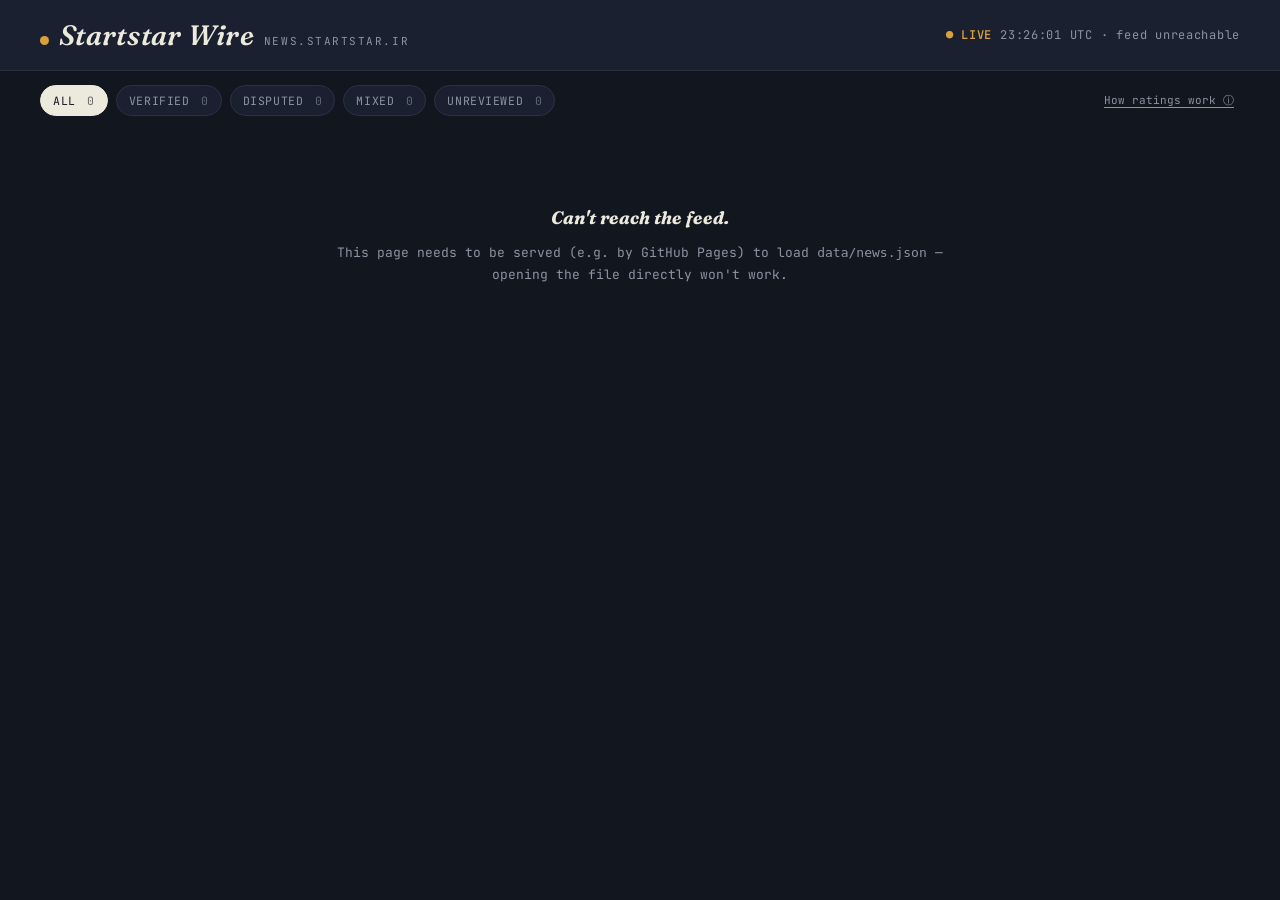
==== index.html @ 4b7725a8 "initial" ====
<!DOCTYPE html>
<html lang="en">
<head>
<meta charset="UTF-8">
<meta name="viewport" content="width=device-width, initial-scale=1.0">
<title>Startstar Wire — Live News, Rated</title>
<meta name="description" content="A live wire of headlines from independent, high-reliability publishers, with publisher credentials and fact-check verdicts.">
<link rel="preconnect" href="https://fonts.googleapis.com">
<link rel="preconnect" href="https://fonts.gstatic.com" crossorigin>
<link href="https://fonts.googleapis.com/css2?family=Fraunces:ital,opsz,wght@0,9..144,400;0,9..144,500;0,9..144,600;1,9..144,500&family=Public+Sans:wght@400;500;600;700&family=JetBrains+Mono:wght@400;500;600&display=swap" rel="stylesheet">
<style>
  :root{
    /* -- color tokens -- */
    --bg:            #12161f;   /* ink navy, page background */
    --bg-panel:      #1a2030;   /* masthead / chip bar */
    --bg-panel-2:    #202739;   /* hover states on dark chrome */
    --line-dark:     #2b3247;

    --paper:         #f1ede0;   /* dispatch card surface */
    --paper-edge:    #e4ded0;   /* card border, slightly darker paper */
    --ink:           #1c1a14;   /* headline text on paper */
    --ink-soft:      #5b5646;   /* meta text on paper */

    --text-hi:       #ece9dd;   /* primary text on dark chrome */
    --text-lo:       #8d93a3;   /* secondary text on dark chrome */

    --verified:      #1f6f5c;   /* teal ink -- reviewed / true-leaning */
    --disputed:      #b03a2e;   /* brick red ink -- false/misleading */
    --mixed:         #a67c1f;   /* ochre ink -- mixed / partly true */
    --unrated:       #6b6455;   /* neutral ink -- no fact-check match */
    --live:          #d8a13b;   /* amber -- live pulse / on-air */

    --radius-card:   3px;
    --font-display:  'Fraunces', Georgia, serif;
    --font-body:     'Public Sans', -apple-system, sans-serif;
    --font-mono:     'JetBrains Mono', 'SF Mono', monospace;
  }

  *{ box-sizing:border-box; }
  html,body{ margin:0; padding:0; }
  body{
    background:var(--bg);
    color:var(--text-hi);
    font-family:var(--font-body);
    min-height:100vh;
    -webkit-font-smoothing:antialiased;
  }
  a{ color:inherit; }
  :focus-visible{ outline:2px solid var(--live); outline-offset:2px; }

  /* ============ masthead ============ */
  header.masthead{
    position:sticky; top:0; z-index:20;
    background:var(--bg-panel);
    border-bottom:1px solid var(--line-dark);
    padding:18px clamp(16px,4vw,40px);
    display:flex; align-items:center; justify-content:space-between; gap:16px;
    flex-wrap:wrap;
  }
  .wordmark{
    display:flex; align-items:baseline; gap:10px;
  }
  .wordmark .dot{
    width:9px; height:9px; border-radius:50%;
    background:var(--live);
    box-shadow:0 0 0 0 rgba(216,161,59,.6);
    animation:pulse 2.4s ease-out infinite;
    flex:none;
  }
  @keyframes pulse{
    0%{ box-shadow:0 0 0 0 rgba(216,161,59,.55); }
    70%{ box-shadow:0 0 0 9px rgba(216,161,59,0); }
    100%{ box-shadow:0 0 0 0 rgba(216,161,59,0); }
  }
  .wordmark h1{
    font-family:var(--font-display);
    font-weight:600; font-style:italic;
    font-size:clamp(20px,2.4vw,28px);
    letter-spacing:.01em;
    margin:0;
  }
  .wordmark span.sub{
    font-family:var(--font-mono);
    font-size:11px; letter-spacing:.14em; text-transform:uppercase;
    color:var(--text-lo);
  }
  .clock{
    font-family:var(--font-mono);
    font-size:12px; letter-spacing:.06em;
    color:var(--text-lo);
    display:flex; align-items:center; gap:8px;
  }
  .clock .live-tag{
    color:var(--live); font-weight:600;
  }

  /* ============ filter bar ============ */
  nav.filters{
    position:sticky; top:64px; z-index:19;
    background:var(--bg);
    padding:14px clamp(16px,4vw,40px) 6px;
    display:flex; align-items:center; gap:8px; flex-wrap:wrap;
    border-bottom:1px solid transparent;
  }
  .chip{
    font-family:var(--font-mono);
    font-size:11.5px; letter-spacing:.05em; text-transform:uppercase;
    color:var(--text-lo);
    background:var(--bg-panel);
    border:1px solid var(--line-dark);
    padding:7px 12px;
    border-radius:20px;
    cursor:pointer;
    transition:all .15s ease;
  }
  .chip:hover{ background:var(--bg-panel-2); color:var(--text-hi); }
  .chip[aria-pressed="true"]{
    background:var(--text-hi); color:var(--bg); border-color:var(--text-hi);
  }
  .chip .count{ opacity:.6; margin-left:4px; }
  .methodology-link{
    margin-left:auto;
    font-family:var(--font-mono);
    font-size:11px; color:var(--text-lo);
    text-decoration:underline; text-underline-offset:3px;
    background:none; border:none; cursor:pointer; padding:6px;
  }
  .methodology-link:hover{ color:var(--text-hi); }

  /* ============ feed ============ */
  main{
    max-width:760px;
    margin:0 auto;
    padding:20px clamp(16px,4vw,40px) 80px;
  }
  ol#feed{ list-style:none; margin:0; padding:0; }

  .dispatch{
    position:relative;
    background:var(--paper);
    color:var(--ink);
    border:1px solid var(--paper-edge);
    border-radius:var(--radius-card);
    padding:18px 20px 18px 30px;
    margin-bottom:14px;
    box-shadow:0 1px 0 rgba(0,0,0,.25);
  }
  /* sprocket-hole strip -- the wire-tape signature */
  .dispatch::before{
    content:"";
    position:absolute; left:0; top:0; bottom:0; width:14px;
    background-image:radial-gradient(circle, var(--bg) 2.5px, transparent 2.6px);
    background-size:14px 16px;
    background-position:0 6px;
    border-right:1px dashed var(--paper-edge);
  }
  .dispatch.enter{ animation:feed-in .5s cubic-bezier(.2,.8,.3,1); }
  @keyframes feed-in{
    from{ opacity:0; transform:translateY(-10px); }
    to{ opacity:1; transform:translateY(0); }
  }

  .dispatch .meta{
    font-family:var(--font-mono);
    font-size:11px; letter-spacing:.05em; text-transform:uppercase;
    color:var(--ink-soft);
    display:flex; gap:8px; align-items:center; margin-bottom:8px;
  }
  .dispatch .meta .sep{ opacity:.5; }

  .dispatch h2{
    font-family:var(--font-display);
    font-weight:500;
    font-size:clamp(17px,2.1vw,20px);
    line-height:1.35;
    margin:0 0 12px;
  }
  .dispatch h2 a{ text-decoration:none; }
  .dispatch h2 a:hover{ text-decoration:underline; text-decoration-color:var(--ink-soft); }

  .badges{ display:flex; gap:8px; flex-wrap:wrap; align-items:center; }

  .credential{
    display:inline-flex; align-items:center; gap:6px;
    font-family:var(--font-mono); font-size:10.5px; letter-spacing:.04em;
    background:rgba(28,26,20,.05);
    border:1px solid var(--paper-edge);
    border-radius:3px;
    padding:4px 8px;
    color:var(--ink-soft);
  }
  .credential .tier-dot{ width:6px; height:6px; border-radius:50%; flex:none; }
  .credential .tier-dot.very-high{ background:var(--verified); }
  .credential .tier-dot.high{ background:var(--live); }

  .stamp{
    display:inline-flex; align-items:center;
    font-family:var(--font-mono); font-weight:600;
    font-size:10.5px; letter-spacing:.09em; text-transform:uppercase;
    padding:4px 9px;
    border-radius:2px;
    border:1.5px solid currentColor;
    transform:rotate(-2.5deg);
    background:transparent;
  }
  .stamp.reviewed-positive{ color:var(--verified); }
  .stamp.reviewed-negative{ color:var(--disputed); }
  .stamp.reviewed-mixed{ color:var(--mixed); }
  .stamp.unreviewed{ color:var(--unrated); border-style:dashed; }

  .dispatch.is-disputed{ box-shadow:0 1px 0 rgba(0,0,0,.25), inset 3px 0 0 var(--disputed); }
  .dispatch.is-disputed::before{ /* keep sprocket holes visible above the accent bar */ }

  /* ============ states ============ */
  .state{
    text-align:center; padding:60px 20px; color:var(--text-lo);
    font-family:var(--font-mono); font-size:13px; line-height:1.7;
  }
  .state strong{ color:var(--text-hi); display:block; font-family:var(--font-display); font-style:italic; font-size:18px; margin-bottom:8px; }

  /* ============ methodology panel ============ */
  dialog#methodology{
    max-width:520px; width:90vw;
    background:var(--paper); color:var(--ink);
    border:none; border-radius:4px; padding:0;
  }
  dialog#methodology::backdrop{ background:rgba(10,12,18,.7); }
  .methodology-inner{ padding:26px 26px 22px; }
  .methodology-inner h3{ font-family:var(--font-display); font-style:italic; font-weight:600; margin:0 0 14px; font-size:20px; }
  .methodology-inner p{ font-size:13.5px; line-height:1.65; color:var(--ink-soft); margin:0 0 12px; }
  .methodology-inner button{
    font-family:var(--font-mono); font-size:11px; text-transform:uppercase; letter-spacing:.06em;
    background:var(--ink); color:var(--paper); border:none; border-radius:3px;
    padding:9px 16px; cursor:pointer; margin-top:6px;
  }

  @media (prefers-reduced-motion: reduce){
    .dispatch.enter{ animation:none; }
    .wordmark .dot{ animation:none; }
  }

  @media (max-width:560px){
    nav.filters{ top:58px; }
    .methodology-link{ margin-left:0; width:100%; text-align:left; }
  }
</style>
</head>
<body>

<header class="masthead">
  <div class="wordmark">
    <span class="dot" aria-hidden="true"></span>
    <h1>Startstar Wire</h1>
    <span class="sub">news.startstar.ir</span>
  </div>
  <div class="clock">
    <span class="live-tag">● LIVE</span>
    <span id="clock-time">--:--:--</span>
    <span>·</span>
    <span id="last-fetch">checking feed…</span>
  </div>
</header>

<nav class="filters" id="filters">
  <button class="chip" data-filter="all" aria-pressed="true">All <span class="count" id="count-all">0</span></button>
  <button class="chip" data-filter="reviewed-positive">Verified <span class="count" id="count-verified">0</span></button>
  <button class="chip" data-filter="reviewed-negative">Disputed <span class="count" id="count-disputed">0</span></button>
  <button class="chip" data-filter="reviewed-mixed">Mixed <span class="count" id="count-mixed">0</span></button>
  <button class="chip" data-filter="unreviewed">Unreviewed <span class="count" id="count-unreviewed">0</span></button>
  <button class="methodology-link" id="open-methodology">How ratings work ⓘ</button>
</nav>

<main>
  <ol id="feed" aria-live="polite" aria-label="Live news feed"></ol>
  <div class="state" id="empty-state" hidden>
    <strong>Wire's quiet.</strong>
    The first fetch hasn't run yet. Run the "Fetch News" GitHub Action manually,
    or wait for its next scheduled run.
  </div>
  <div class="state" id="error-state" hidden>
    <strong>Can't reach the feed.</strong>
    This page needs to be served (e.g. by GitHub Pages) to load <code>data/news.json</code> —
    opening the file directly won't work.
  </div>
</main>

<dialog id="methodology">
  <div class="methodology-inner">
    <h3>How the ratings work</h3>
    <p><strong>Publisher credential</strong> reflects independent, third-party media evaluators
      (Ad Fontes Media, Media Bias/Fact Check, AllSides) — not this project's own opinion of a source.</p>
    <p><strong>Fact-check stamps</strong> come from Google's Fact Check Tools API, which surfaces
      existing ClaimReview entries from professional fact-checkers. Most fresh headlines won't have
      a match yet — that's normal, not a sign anything is wrong. "Unreviewed" simply means no
      fact-checker has published a review of that specific claim yet.</p>
    <button id="close-methodology">Close</button>
  </div>
</dialog>

<script>
(function(){
  const FEED_URL = 'data/news.json';
  const POLL_MS = 60000;
  const feedEl = document.getElementById('feed');
  const emptyState = document.getElementById('empty-state');
  const errorState = document.getElementById('error-state');
  const lastFetchEl = document.getElementById('last-fetch');
  const clockEl = document.getElementById('clock-time');

  const seen = new Set();
  let activeFilter = 'all';
  let latestItems = [];

  function tickClock(){
    const now = new Date();
    clockEl.textContent = now.toISOString().slice(11,19) + ' UTC';
  }
  tickClock();
  setInterval(tickClock, 1000);

  function timeAgo(iso){
    if(!iso) return '';
    const then = new Date(iso).getTime();
    if(isNaN(then)) return '';
    const mins = Math.max(0, Math.round((Date.now() - then) / 60000));
    if(mins < 1) return 'just now';
    if(mins < 60) return mins + 'm ago';
    const hrs = Math.round(mins/60);
    if(hrs < 24) return hrs + 'h ago';
    return Math.round(hrs/24) + 'd ago';
  }

  function classifyRating(text){
    const t = (text || '').toLowerCase();
    if(!t) return 'unreviewed';
    const negative = ['false','fake','fabricated','incorrect','pants on fire','hoax','scam'];
    const mixed = ['half true','mixed','partly false','partially false','misleading','unproven','exaggerated','out of context'];
    const positive = ['true','correct','accurate'];
    if(negative.some(w => t.includes(w))) return 'reviewed-negative';
    if(mixed.some(w => t.includes(w))) return 'reviewed-mixed';
    if(positive.some(w => t.includes(w))) return 'reviewed-positive';
    return 'reviewed-mixed';
  }

  function stampFor(item){
    const fc = item.fact_check || {};
    if(fc.status !== 'reviewed' || !fc.matches || !fc.matches.length){
      return { cls:'unreviewed', label:'Unreviewed' };
    }
    const bucket = classifyRating(fc.matches[0].rating);
    const labels = {
      'reviewed-positive':'Verified',
      'reviewed-negative':'Disputed',
      'reviewed-mixed':'Mixed'
    };
    return { cls:bucket, label: labels[bucket] || 'Reviewed' };
  }

  function credentialFor(item){
    const rel = item.reliability || {};
    const rating = rel.rating || 'Unrated';
    const tierClass = rating.toLowerCase().includes('very') ? 'very-high' : 'high';
    return { rating, tierClass };
  }

  function escapeHtml(s){
    return (s || '').replace(/[&<>"']/g, c => ({'&':'&amp;','<':'&lt;','>':'&gt;','"':'&quot;',"'":'&#39;'}[c]));
  }

  function renderItem(item, animate){
    const li = document.createElement('li');
    const stamp = stampFor(item);
    const cred = credentialFor(item);
    li.className = 'dispatch' + (animate ? ' enter' : '') + (stamp.cls === 'reviewed-negative' ? ' is-disputed' : '');
    li.dataset.status = stamp.cls;

    li.innerHTML = `
      <div class="meta">
        <span>${escapeHtml(item.source_name || 'Unknown source')}</span>
        <span class="sep">·</span>
        <span>${timeAgo(item.fetched_at)}</span>
      </div>
      <h2><a href="${escapeHtml(item.url)}" target="_blank" rel="noopener noreferrer">${escapeHtml(item.title)}</a></h2>
      <div class="badges">
        <span class="credential"><span class="tier-dot ${cred.tierClass}"></span>${escapeHtml(cred.rating)} reliability</span>
        <span class="stamp ${stamp.cls}">${stamp.label}</span>
      </div>
    `;
    return li;
  }

  function updateCounts(items){
    const counts = { all: items.length, 'reviewed-positive':0, 'reviewed-negative':0, 'reviewed-mixed':0, unreviewed:0 };
    items.forEach(it => {
      const s = stampFor(it).cls;
      counts[s] = (counts[s] || 0) + 1;
    });
    document.getElementById('count-all').textContent = counts.all;
    document.getElementById('count-verified').textContent = counts['reviewed-positive'];
    document.getElementById('count-disputed').textContent = counts['reviewed-negative'];
    document.getElementById('count-mixed').textContent = counts['reviewed-mixed'];
    document.getElementById('count-unreviewed').textContent = counts.unreviewed;
  }

  function applyFilter(){
    document.querySelectorAll('#feed .dispatch').forEach(li => {
      const status = li.dataset.status;
      const show = activeFilter === 'all' || status === activeFilter
        || (activeFilter === 'unreviewed' && status === 'unreviewed');
      li.style.display = show ? '' : 'none';
    });
  }

  function render(items, isFirstLoad){
    updateCounts(items);
    if(!items.length){
      emptyState.hidden = false;
      return;
    }
    emptyState.hidden = true;

    items.forEach((item, idx) => {
      if(seen.has(item.id)) return;
      const animate = !isFirstLoad;
      const li = renderItem(item, animate);
      // newest items are already first in the array from the fetcher
      feedEl.insertBefore(li, feedEl.children[idx] || null);
      seen.add(item.id);
    });
    applyFilter();
  }

  async function poll(isFirstLoad){
    try{
      const res = await fetch(FEED_URL + '?_=' + Date.now(), { cache:'no-store' });
      if(!res.ok) throw new Error('HTTP ' + res.status);
      const data = await res.json();
      errorState.hidden = true;
      latestItems = data.items || [];
      render(latestItems, isFirstLoad);
      lastFetchEl.textContent = data.generated_at
        ? 'feed updated ' + timeAgo(data.generated_at)
        : 'no fetch yet';
    }catch(err){
      console.error('feed load failed', err);
      if(isFirstLoad){ errorState.hidden = false; }
      lastFetchEl.textContent = 'feed unreachable';
    }
  }

  document.getElementById('filters').addEventListener('click', (e) => {
    const btn = e.target.closest('.chip');
    if(!btn) return;
    document.querySelectorAll('.chip').forEach(c => c.setAttribute('aria-pressed','false'));
    btn.setAttribute('aria-pressed','true');
    activeFilter = btn.dataset.filter;
    applyFilter();
  });

  const dialog = document.getElementById('methodology');
  document.getElementById('open-methodology').addEventListener('click', () => dialog.showModal());
  document.getElementById('close-methodology').addEventListener('click', () => dialog.close());

  poll(true);
  setInterval(() => poll(false), POLL_MS);
})();
</script>
</body>
</html>
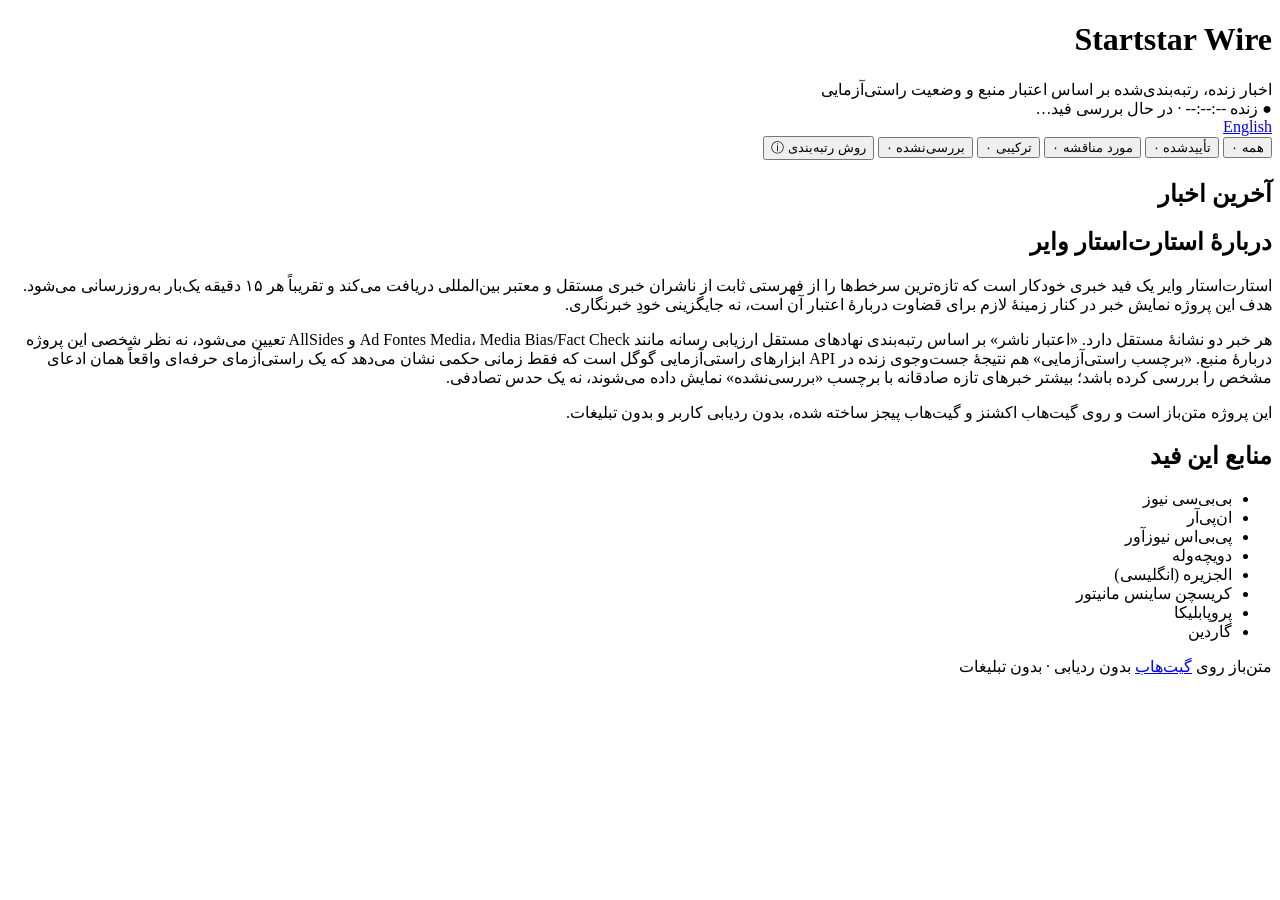
==== commit e0adb4fb: "Add files via upload" ====
--- a/index.html
+++ b/index.html
@@ -1,249 +1,40 @@
 <!DOCTYPE html>
-<html lang="en">
+<html lang="fa" dir="rtl">
 <head>
 <meta charset="UTF-8">
 <meta name="viewport" content="width=device-width, initial-scale=1.0">
-<title>Startstar Wire — Live News, Rated</title>
-<meta name="description" content="A live wire of headlines from independent, high-reliability publishers, with publisher credentials and fact-check verdicts.">
+<title>استارت‌استار وایر | اخبار زنده از منابع معتبر با راستی‌آزمایی</title>
+<meta name="description" content="سیم خبری زنده از ناشران مستقل و معتبر بین‌المللی مثل بی‌بی‌سی، گاردین و ان‌پی‌آر؛ هر خبر با اعتبار ناشر و نتیجهٔ راستی‌آزمایی گوگل همراه است.">
+<link rel="canonical" href="https://news.startstar.ir/">
+<link rel="alternate" hreflang="fa" href="https://news.startstar.ir/">
+<link rel="alternate" hreflang="en" href="https://news.startstar.ir/en/">
+<link rel="alternate" hreflang="x-default" href="https://news.startstar.ir/">
+
+<meta property="og:type" content="website">
+<meta property="og:site_name" content="Startstar Wire">
+<meta property="og:title" content="استارت‌استار وایر | اخبار زنده از منابع معتبر با راستی‌آزمایی">
+<meta property="og:description" content="سیم خبری زنده از ناشران مستقل و معتبر بین‌المللی؛ هر خبر با اعتبار ناشر و نتیجهٔ راستی‌آزمایی همراه است.">
+<meta property="og:url" content="https://news.startstar.ir/">
+<meta property="og:locale" content="fa_IR">
+<meta property="og:locale:alternate" content="en_US">
+<meta name="twitter:card" content="summary">
+
 <link rel="preconnect" href="https://fonts.googleapis.com">
 <link rel="preconnect" href="https://fonts.gstatic.com" crossorigin>
-<link href="https://fonts.googleapis.com/css2?family=Fraunces:ital,opsz,wght@0,9..144,400;0,9..144,500;0,9..144,600;1,9..144,500&family=Public+Sans:wght@400;500;600;700&family=JetBrains+Mono:wght@400;500;600&display=swap" rel="stylesheet">
-<style>
-  :root{
-    /* -- color tokens -- */
-    --bg:            #12161f;   /* ink navy, page background */
-    --bg-panel:      #1a2030;   /* masthead / chip bar */
-    --bg-panel-2:    #202739;   /* hover states on dark chrome */
-    --line-dark:     #2b3247;
+<link href="https://fonts.googleapis.com/css2?family=Fraunces:ital,opsz,wght@0,9..144,400;0,9..144,500;0,9..144,600;1,9..144,500&family=Vazirmatn:wght@400;500;600;700&family=JetBrains+Mono:wght@400;500;600&display=swap" rel="stylesheet">
+<link rel="stylesheet" href="/assets/style.css">
 
-    --paper:         #f1ede0;   /* dispatch card surface */
-    --paper-edge:    #e4ded0;   /* card border, slightly darker paper */
-    --ink:           #1c1a14;   /* headline text on paper */
-    --ink-soft:      #5b5646;   /* meta text on paper */
-
-    --text-hi:       #ece9dd;   /* primary text on dark chrome */
-    --text-lo:       #8d93a3;   /* secondary text on dark chrome */
-
-    --verified:      #1f6f5c;   /* teal ink -- reviewed / true-leaning */
-    --disputed:      #b03a2e;   /* brick red ink -- false/misleading */
-    --mixed:         #a67c1f;   /* ochre ink -- mixed / partly true */
-    --unrated:       #6b6455;   /* neutral ink -- no fact-check match */
-    --live:          #d8a13b;   /* amber -- live pulse / on-air */
-
-    --radius-card:   3px;
-    --font-display:  'Fraunces', Georgia, serif;
-    --font-body:     'Public Sans', -apple-system, sans-serif;
-    --font-mono:     'JetBrains Mono', 'SF Mono', monospace;
-  }
-
-  *{ box-sizing:border-box; }
-  html,body{ margin:0; padding:0; }
-  body{
-    background:var(--bg);
-    color:var(--text-hi);
-    font-family:var(--font-body);
-    min-height:100vh;
-    -webkit-font-smoothing:antialiased;
-  }
-  a{ color:inherit; }
-  :focus-visible{ outline:2px solid var(--live); outline-offset:2px; }
-
-  /* ============ masthead ============ */
-  header.masthead{
-    position:sticky; top:0; z-index:20;
-    background:var(--bg-panel);
-    border-bottom:1px solid var(--line-dark);
-    padding:18px clamp(16px,4vw,40px);
-    display:flex; align-items:center; justify-content:space-between; gap:16px;
-    flex-wrap:wrap;
-  }
-  .wordmark{
-    display:flex; align-items:baseline; gap:10px;
-  }
-  .wordmark .dot{
-    width:9px; height:9px; border-radius:50%;
-    background:var(--live);
-    box-shadow:0 0 0 0 rgba(216,161,59,.6);
-    animation:pulse 2.4s ease-out infinite;
-    flex:none;
-  }
-  @keyframes pulse{
-    0%{ box-shadow:0 0 0 0 rgba(216,161,59,.55); }
-    70%{ box-shadow:0 0 0 9px rgba(216,161,59,0); }
-    100%{ box-shadow:0 0 0 0 rgba(216,161,59,0); }
-  }
-  .wordmark h1{
-    font-family:var(--font-display);
-    font-weight:600; font-style:italic;
-    font-size:clamp(20px,2.4vw,28px);
-    letter-spacing:.01em;
-    margin:0;
-  }
-  .wordmark span.sub{
-    font-family:var(--font-mono);
-    font-size:11px; letter-spacing:.14em; text-transform:uppercase;
-    color:var(--text-lo);
-  }
-  .clock{
-    font-family:var(--font-mono);
-    font-size:12px; letter-spacing:.06em;
-    color:var(--text-lo);
-    display:flex; align-items:center; gap:8px;
-  }
-  .clock .live-tag{
-    color:var(--live); font-weight:600;
-  }
-
-  /* ============ filter bar ============ */
-  nav.filters{
-    position:sticky; top:64px; z-index:19;
-    background:var(--bg);
-    padding:14px clamp(16px,4vw,40px) 6px;
-    display:flex; align-items:center; gap:8px; flex-wrap:wrap;
-    border-bottom:1px solid transparent;
-  }
-  .chip{
-    font-family:var(--font-mono);
-    font-size:11.5px; letter-spacing:.05em; text-transform:uppercase;
-    color:var(--text-lo);
-    background:var(--bg-panel);
-    border:1px solid var(--line-dark);
-    padding:7px 12px;
-    border-radius:20px;
-    cursor:pointer;
-    transition:all .15s ease;
-  }
-  .chip:hover{ background:var(--bg-panel-2); color:var(--text-hi); }
-  .chip[aria-pressed="true"]{
-    background:var(--text-hi); color:var(--bg); border-color:var(--text-hi);
-  }
-  .chip .count{ opacity:.6; margin-left:4px; }
-  .methodology-link{
-    margin-left:auto;
-    font-family:var(--font-mono);
-    font-size:11px; color:var(--text-lo);
-    text-decoration:underline; text-underline-offset:3px;
-    background:none; border:none; cursor:pointer; padding:6px;
-  }
-  .methodology-link:hover{ color:var(--text-hi); }
-
-  /* ============ feed ============ */
-  main{
-    max-width:760px;
-    margin:0 auto;
-    padding:20px clamp(16px,4vw,40px) 80px;
-  }
-  ol#feed{ list-style:none; margin:0; padding:0; }
-
-  .dispatch{
-    position:relative;
-    background:var(--paper);
-    color:var(--ink);
-    border:1px solid var(--paper-edge);
-    border-radius:var(--radius-card);
-    padding:18px 20px 18px 30px;
-    margin-bottom:14px;
-    box-shadow:0 1px 0 rgba(0,0,0,.25);
-  }
-  /* sprocket-hole strip -- the wire-tape signature */
-  .dispatch::before{
-    content:"";
-    position:absolute; left:0; top:0; bottom:0; width:14px;
-    background-image:radial-gradient(circle, var(--bg) 2.5px, transparent 2.6px);
-    background-size:14px 16px;
-    background-position:0 6px;
-    border-right:1px dashed var(--paper-edge);
-  }
-  .dispatch.enter{ animation:feed-in .5s cubic-bezier(.2,.8,.3,1); }
-  @keyframes feed-in{
-    from{ opacity:0; transform:translateY(-10px); }
-    to{ opacity:1; transform:translateY(0); }
-  }
-
-  .dispatch .meta{
-    font-family:var(--font-mono);
-    font-size:11px; letter-spacing:.05em; text-transform:uppercase;
-    color:var(--ink-soft);
-    display:flex; gap:8px; align-items:center; margin-bottom:8px;
-  }
-  .dispatch .meta .sep{ opacity:.5; }
-
-  .dispatch h2{
-    font-family:var(--font-display);
-    font-weight:500;
-    font-size:clamp(17px,2.1vw,20px);
-    line-height:1.35;
-    margin:0 0 12px;
-  }
-  .dispatch h2 a{ text-decoration:none; }
-  .dispatch h2 a:hover{ text-decoration:underline; text-decoration-color:var(--ink-soft); }
-
-  .badges{ display:flex; gap:8px; flex-wrap:wrap; align-items:center; }
-
-  .credential{
-    display:inline-flex; align-items:center; gap:6px;
-    font-family:var(--font-mono); font-size:10.5px; letter-spacing:.04em;
-    background:rgba(28,26,20,.05);
-    border:1px solid var(--paper-edge);
-    border-radius:3px;
-    padding:4px 8px;
-    color:var(--ink-soft);
-  }
-  .credential .tier-dot{ width:6px; height:6px; border-radius:50%; flex:none; }
-  .credential .tier-dot.very-high{ background:var(--verified); }
-  .credential .tier-dot.high{ background:var(--live); }
-
-  .stamp{
-    display:inline-flex; align-items:center;
-    font-family:var(--font-mono); font-weight:600;
-    font-size:10.5px; letter-spacing:.09em; text-transform:uppercase;
-    padding:4px 9px;
-    border-radius:2px;
-    border:1.5px solid currentColor;
-    transform:rotate(-2.5deg);
-    background:transparent;
-  }
-  .stamp.reviewed-positive{ color:var(--verified); }
-  .stamp.reviewed-negative{ color:var(--disputed); }
-  .stamp.reviewed-mixed{ color:var(--mixed); }
-  .stamp.unreviewed{ color:var(--unrated); border-style:dashed; }
-
-  .dispatch.is-disputed{ box-shadow:0 1px 0 rgba(0,0,0,.25), inset 3px 0 0 var(--disputed); }
-  .dispatch.is-disputed::before{ /* keep sprocket holes visible above the accent bar */ }
-
-  /* ============ states ============ */
-  .state{
-    text-align:center; padding:60px 20px; color:var(--text-lo);
-    font-family:var(--font-mono); font-size:13px; line-height:1.7;
-  }
-  .state strong{ color:var(--text-hi); display:block; font-family:var(--font-display); font-style:italic; font-size:18px; margin-bottom:8px; }
-
-  /* ============ methodology panel ============ */
-  dialog#methodology{
-    max-width:520px; width:90vw;
-    background:var(--paper); color:var(--ink);
-    border:none; border-radius:4px; padding:0;
-  }
-  dialog#methodology::backdrop{ background:rgba(10,12,18,.7); }
-  .methodology-inner{ padding:26px 26px 22px; }
-  .methodology-inner h3{ font-family:var(--font-display); font-style:italic; font-weight:600; margin:0 0 14px; font-size:20px; }
-  .methodology-inner p{ font-size:13.5px; line-height:1.65; color:var(--ink-soft); margin:0 0 12px; }
-  .methodology-inner button{
-    font-family:var(--font-mono); font-size:11px; text-transform:uppercase; letter-spacing:.06em;
-    background:var(--ink); color:var(--paper); border:none; border-radius:3px;
-    padding:9px 16px; cursor:pointer; margin-top:6px;
-  }
-
-  @media (prefers-reduced-motion: reduce){
-    .dispatch.enter{ animation:none; }
-    .wordmark .dot{ animation:none; }
-  }
-
-  @media (max-width:560px){
-    nav.filters{ top:58px; }
-    .methodology-link{ margin-left:0; width:100%; text-align:left; }
-  }
-</style>
+<script type="application/ld+json">
+{
+  "@context": "https://schema.org",
+  "@type": "WebSite",
+  "name": "Startstar Wire",
+  "alternateName": "استارت‌استار وایر",
+  "url": "https://news.startstar.ir/",
+  "inLanguage": ["fa", "en"],
+  "description": "سیم خبری زنده از ناشران مستقل و معتبر بین‌المللی، همراه با رتبهٔ اعتبار ناشر و نتیجهٔ راستی‌آزمایی هر خبر."
+}
+</script>
 </head>
 <body>
 
@@ -251,219 +42,79 @@
   <div class="wordmark">
     <span class="dot" aria-hidden="true"></span>
     <h1>Startstar Wire</h1>
-    <span class="sub">news.startstar.ir</span>
+    <span class="tagline fa-text">اخبار زنده، رتبه‌بندی‌شده بر اساس اعتبار منبع و وضعیت راستی‌آزمایی</span>
   </div>
-  <div class="clock">
-    <span class="live-tag">● LIVE</span>
-    <span id="clock-time">--:--:--</span>
-    <span>·</span>
-    <span id="last-fetch">checking feed…</span>
+  <div class="masthead-right">
+    <div class="clock">
+      <span class="live-tag">● زنده</span>
+      <span id="clock-time">--:--:--</span>
+      <span>·</span>
+      <span id="last-fetch">در حال بررسی فید…</span>
+    </div>
+    <a class="lang-switch" href="/en/" hreflang="en">English</a>
   </div>
 </header>
 
 <nav class="filters" id="filters">
-  <button class="chip" data-filter="all" aria-pressed="true">All <span class="count" id="count-all">0</span></button>
-  <button class="chip" data-filter="reviewed-positive">Verified <span class="count" id="count-verified">0</span></button>
-  <button class="chip" data-filter="reviewed-negative">Disputed <span class="count" id="count-disputed">0</span></button>
-  <button class="chip" data-filter="reviewed-mixed">Mixed <span class="count" id="count-mixed">0</span></button>
-  <button class="chip" data-filter="unreviewed">Unreviewed <span class="count" id="count-unreviewed">0</span></button>
-  <button class="methodology-link" id="open-methodology">How ratings work ⓘ</button>
+  <button class="chip" data-filter="all" aria-pressed="true">همه <span class="count" id="count-all">۰</span></button>
+  <button class="chip" data-filter="reviewed-positive">تأییدشده <span class="count" id="count-verified">۰</span></button>
+  <button class="chip" data-filter="reviewed-negative">مورد مناقشه <span class="count" id="count-disputed">۰</span></button>
+  <button class="chip" data-filter="reviewed-mixed">ترکیبی <span class="count" id="count-mixed">۰</span></button>
+  <button class="chip" data-filter="unreviewed">بررسی‌نشده <span class="count" id="count-unreviewed">۰</span></button>
+  <button class="methodology-link" id="open-methodology">روش رتبه‌بندی ⓘ</button>
 </nav>
 
 <main>
-  <ol id="feed" aria-live="polite" aria-label="Live news feed"></ol>
+  <h2 class="visually-hidden">آخرین اخبار</h2>
+  <ol id="feed" aria-live="polite" aria-label="فید زندهٔ اخبار"></ol>
   <div class="state" id="empty-state" hidden>
-    <strong>Wire's quiet.</strong>
-    The first fetch hasn't run yet. Run the "Fetch News" GitHub Action manually,
-    or wait for its next scheduled run.
+    <strong>سیم خبری ساکت است.</strong>
+    هنوز اولین دریافت خبر اجرا نشده. اکشن «Fetch News» را در گیت‌هاب به‌صورت دستی اجرا کنید یا منتظر اجرای زمان‌بندی‌شدهٔ بعدی بمانید.
   </div>
   <div class="state" id="error-state" hidden>
-    <strong>Can't reach the feed.</strong>
-    This page needs to be served (e.g. by GitHub Pages) to load <code>data/news.json</code> —
-    opening the file directly won't work.
+    <strong>دسترسی به فید ممکن نیست.</strong>
+    این صفحه باید از طریق یک سرور (مثلاً GitHub Pages) بارگذاری شود تا فایل داده خوانده شود؛ باز کردن مستقیم فایل کار نمی‌کند.
   </div>
+  <noscript>
+    <div class="state"><strong>جاوااسکریپت غیرفعال است.</strong> برای مشاهدهٔ فید زندهٔ اخبار، لطفاً جاوااسکریپت را در مرورگر خود فعال کنید.</div>
+  </noscript>
 </main>
+
+<section class="about">
+  <h2>دربارهٔ استارت‌استار وایر</h2>
+  <p>استارت‌استار وایر یک فید خبری خودکار است که تازه‌ترین سرخط‌ها را از فهرستی ثابت از ناشران خبری مستقل و معتبر بین‌المللی دریافت می‌کند و تقریباً هر ۱۵ دقیقه یک‌بار به‌روزرسانی می‌شود. هدف این پروژه نمایش خبر در کنار زمینهٔ لازم برای قضاوت دربارهٔ اعتبار آن است، نه جایگزینی خودِ خبرنگاری.</p>
+  <p>هر خبر دو نشانهٔ مستقل دارد. «اعتبار ناشر» بر اساس رتبه‌بندی نهادهای مستقل ارزیابی رسانه مانند Ad Fontes Media، Media Bias/Fact Check و AllSides تعیین می‌شود، نه نظر شخصی این پروژه دربارهٔ منبع. «برچسب راستی‌آزمایی» هم نتیجهٔ جست‌وجوی زنده در API ابزارهای راستی‌آزمایی گوگل است که فقط زمانی حکمی نشان می‌دهد که یک راستی‌آزمای حرفه‌ای واقعاً همان ادعای مشخص را بررسی کرده باشد؛ بیشتر خبرهای تازه صادقانه با برچسب «بررسی‌نشده» نمایش داده می‌شوند، نه یک حدس تصادفی.</p>
+  <p>این پروژه متن‌باز است و روی گیت‌هاب اکشنز و گیت‌هاب پیجز ساخته شده، بدون ردیابی کاربر و بدون تبلیغات.</p>
+</section>
+
+<section class="sources">
+  <h2>منابع این فید</h2>
+  <ul class="source-list">
+    <li><span class="pub-badge" style="--pub-color:#BB1919"><img class="pub-favicon" alt="" loading="lazy" src="https://www.google.com/s2/favicons?sz=64&domain=bbc.com"></span><span class="src-name">بی‌بی‌سی نیوز</span></li>
+    <li><span class="pub-badge" style="--pub-color:#F15B1C"><img class="pub-favicon" alt="" loading="lazy" src="https://www.google.com/s2/favicons?sz=64&domain=npr.org"></span><span class="src-name">ان‌پی‌آر</span></li>
+    <li><span class="pub-badge" style="--pub-color:#0A3161"><img class="pub-favicon" alt="" loading="lazy" src="https://www.google.com/s2/favicons?sz=64&domain=pbs.org"></span><span class="src-name">پی‌بی‌اس نیوزآور</span></li>
+    <li><span class="pub-badge" style="--pub-color:#1B3A6B"><img class="pub-favicon" alt="" loading="lazy" src="https://www.google.com/s2/favicons?sz=64&domain=dw.com"></span><span class="src-name">دویچه‌وله</span></li>
+    <li><span class="pub-badge" style="--pub-color:#FA9E1B"><img class="pub-favicon" alt="" loading="lazy" src="https://www.google.com/s2/favicons?sz=64&domain=aljazeera.com"></span><span class="src-name">الجزیره (انگلیسی)</span></li>
+    <li><span class="pub-badge" style="--pub-color:#1B4B43"><img class="pub-favicon" alt="" loading="lazy" src="https://www.google.com/s2/favicons?sz=64&domain=csmonitor.com"></span><span class="src-name">کریسچن ساینس مانیتور</span></li>
+    <li><span class="pub-badge" style="--pub-color:#DE2020"><img class="pub-favicon" alt="" loading="lazy" src="https://www.google.com/s2/favicons?sz=64&domain=propublica.org"></span><span class="src-name">پروپابلیکا</span></li>
+    <li><span class="pub-badge" style="--pub-color:#052962"><img class="pub-favicon" alt="" loading="lazy" src="https://www.google.com/s2/favicons?sz=64&domain=theguardian.com"></span><span class="src-name">گاردین</span></li>
+  </ul>
+</section>
+
+<footer class="site-footer">
+  <span>متن‌باز روی <a href="https://github.com/aliaslany/newNews" target="_blank" rel="noopener">گیت‌هاب</a></span>
+  <span>بدون ردیابی · بدون تبلیغات</span>
+</footer>
 
 <dialog id="methodology">
   <div class="methodology-inner">
-    <h3>How the ratings work</h3>
-    <p><strong>Publisher credential</strong> reflects independent, third-party media evaluators
-      (Ad Fontes Media, Media Bias/Fact Check, AllSides) — not this project's own opinion of a source.</p>
-    <p><strong>Fact-check stamps</strong> come from Google's Fact Check Tools API, which surfaces
-      existing ClaimReview entries from professional fact-checkers. Most fresh headlines won't have
-      a match yet — that's normal, not a sign anything is wrong. "Unreviewed" simply means no
-      fact-checker has published a review of that specific claim yet.</p>
-    <button id="close-methodology">Close</button>
+    <h3>روش رتبه‌بندی‌ها</h3>
+    <p>«اعتبار ناشر» بازتاب ارزیابی نهادهای مستقل رسانه‌ای (Ad Fontes Media، Media Bias/Fact Check و AllSides) است، نه نظر شخصی این پروژه دربارهٔ یک منبع.</p>
+    <p>«برچسب راستی‌آزمایی» از API ابزارهای راستی‌آزمایی گوگل گرفته می‌شود که بررسی‌های موجود (ClaimReview) از راستی‌آزمایان حرفه‌ای را نشان می‌دهد. بیشتر خبرهای تازه هنوز بررسی نشده‌اند؛ این وضعیت طبیعی است، نه نشانهٔ خرابی. «بررسی‌نشده» یعنی هنوز هیچ راستی‌آزمایی برای همان ادعای مشخص منتشر نشده است.</p>
+    <button id="close-methodology">بستن</button>
   </div>
 </dialog>
 
-<script>
-(function(){
-  const FEED_URL = 'data/news.json';
-  const POLL_MS = 60000;
-  const feedEl = document.getElementById('feed');
-  const emptyState = document.getElementById('empty-state');
-  const errorState = document.getElementById('error-state');
-  const lastFetchEl = document.getElementById('last-fetch');
-  const clockEl = document.getElementById('clock-time');
-
-  const seen = new Set();
-  let activeFilter = 'all';
-  let latestItems = [];
-
-  function tickClock(){
-    const now = new Date();
-    clockEl.textContent = now.toISOString().slice(11,19) + ' UTC';
-  }
-  tickClock();
-  setInterval(tickClock, 1000);
-
-  function timeAgo(iso){
-    if(!iso) return '';
-    const then = new Date(iso).getTime();
-    if(isNaN(then)) return '';
-    const mins = Math.max(0, Math.round((Date.now() - then) / 60000));
-    if(mins < 1) return 'just now';
-    if(mins < 60) return mins + 'm ago';
-    const hrs = Math.round(mins/60);
-    if(hrs < 24) return hrs + 'h ago';
-    return Math.round(hrs/24) + 'd ago';
-  }
-
-  function classifyRating(text){
-    const t = (text || '').toLowerCase();
-    if(!t) return 'unreviewed';
-    const negative = ['false','fake','fabricated','incorrect','pants on fire','hoax','scam'];
-    const mixed = ['half true','mixed','partly false','partially false','misleading','unproven','exaggerated','out of context'];
-    const positive = ['true','correct','accurate'];
-    if(negative.some(w => t.includes(w))) return 'reviewed-negative';
-    if(mixed.some(w => t.includes(w))) return 'reviewed-mixed';
-    if(positive.some(w => t.includes(w))) return 'reviewed-positive';
-    return 'reviewed-mixed';
-  }
-
-  function stampFor(item){
-    const fc = item.fact_check || {};
-    if(fc.status !== 'reviewed' || !fc.matches || !fc.matches.length){
-      return { cls:'unreviewed', label:'Unreviewed' };
-    }
-    const bucket = classifyRating(fc.matches[0].rating);
-    const labels = {
-      'reviewed-positive':'Verified',
-      'reviewed-negative':'Disputed',
-      'reviewed-mixed':'Mixed'
-    };
-    return { cls:bucket, label: labels[bucket] || 'Reviewed' };
-  }
-
-  function credentialFor(item){
-    const rel = item.reliability || {};
-    const rating = rel.rating || 'Unrated';
-    const tierClass = rating.toLowerCase().includes('very') ? 'very-high' : 'high';
-    return { rating, tierClass };
-  }
-
-  function escapeHtml(s){
-    return (s || '').replace(/[&<>"']/g, c => ({'&':'&amp;','<':'&lt;','>':'&gt;','"':'&quot;',"'":'&#39;'}[c]));
-  }
-
-  function renderItem(item, animate){
-    const li = document.createElement('li');
-    const stamp = stampFor(item);
-    const cred = credentialFor(item);
-    li.className = 'dispatch' + (animate ? ' enter' : '') + (stamp.cls === 'reviewed-negative' ? ' is-disputed' : '');
-    li.dataset.status = stamp.cls;
-
-    li.innerHTML = `
-      <div class="meta">
-        <span>${escapeHtml(item.source_name || 'Unknown source')}</span>
-        <span class="sep">·</span>
-        <span>${timeAgo(item.fetched_at)}</span>
-      </div>
-      <h2><a href="${escapeHtml(item.url)}" target="_blank" rel="noopener noreferrer">${escapeHtml(item.title)}</a></h2>
-      <div class="badges">
-        <span class="credential"><span class="tier-dot ${cred.tierClass}"></span>${escapeHtml(cred.rating)} reliability</span>
-        <span class="stamp ${stamp.cls}">${stamp.label}</span>
-      </div>
-    `;
-    return li;
-  }
-
-  function updateCounts(items){
-    const counts = { all: items.length, 'reviewed-positive':0, 'reviewed-negative':0, 'reviewed-mixed':0, unreviewed:0 };
-    items.forEach(it => {
-      const s = stampFor(it).cls;
-      counts[s] = (counts[s] || 0) + 1;
-    });
-    document.getElementById('count-all').textContent = counts.all;
-    document.getElementById('count-verified').textContent = counts['reviewed-positive'];
-    document.getElementById('count-disputed').textContent = counts['reviewed-negative'];
-    document.getElementById('count-mixed').textContent = counts['reviewed-mixed'];
-    document.getElementById('count-unreviewed').textContent = counts.unreviewed;
-  }
-
-  function applyFilter(){
-    document.querySelectorAll('#feed .dispatch').forEach(li => {
-      const status = li.dataset.status;
-      const show = activeFilter === 'all' || status === activeFilter
-        || (activeFilter === 'unreviewed' && status === 'unreviewed');
-      li.style.display = show ? '' : 'none';
-    });
-  }
-
-  function render(items, isFirstLoad){
-    updateCounts(items);
-    if(!items.length){
-      emptyState.hidden = false;
-      return;
-    }
-    emptyState.hidden = true;
-
-    items.forEach((item, idx) => {
-      if(seen.has(item.id)) return;
-      const animate = !isFirstLoad;
-      const li = renderItem(item, animate);
-      // newest items are already first in the array from the fetcher
-      feedEl.insertBefore(li, feedEl.children[idx] || null);
-      seen.add(item.id);
-    });
-    applyFilter();
-  }
-
-  async function poll(isFirstLoad){
-    try{
-      const res = await fetch(FEED_URL + '?_=' + Date.now(), { cache:'no-store' });
-      if(!res.ok) throw new Error('HTTP ' + res.status);
-      const data = await res.json();
-      errorState.hidden = true;
-      latestItems = data.items || [];
-      render(latestItems, isFirstLoad);
-      lastFetchEl.textContent = data.generated_at
-        ? 'feed updated ' + timeAgo(data.generated_at)
-        : 'no fetch yet';
-    }catch(err){
-      console.error('feed load failed', err);
-      if(isFirstLoad){ errorState.hidden = false; }
-      lastFetchEl.textContent = 'feed unreachable';
-    }
-  }
-
-  document.getElementById('filters').addEventListener('click', (e) => {
-    const btn = e.target.closest('.chip');
-    if(!btn) return;
-    document.querySelectorAll('.chip').forEach(c => c.setAttribute('aria-pressed','false'));
-    btn.setAttribute('aria-pressed','true');
-    activeFilter = btn.dataset.filter;
-    applyFilter();
-  });
-
-  const dialog = document.getElementById('methodology');
-  document.getElementById('open-methodology').addEventListener('click', () => dialog.showModal());
-  document.getElementById('close-methodology').addEventListener('click', () => dialog.close());
-
-  poll(true);
-  setInterval(() => poll(false), POLL_MS);
-})();
-</script>
+<script src="/assets/app.js"></script>
 </body>
 </html>
